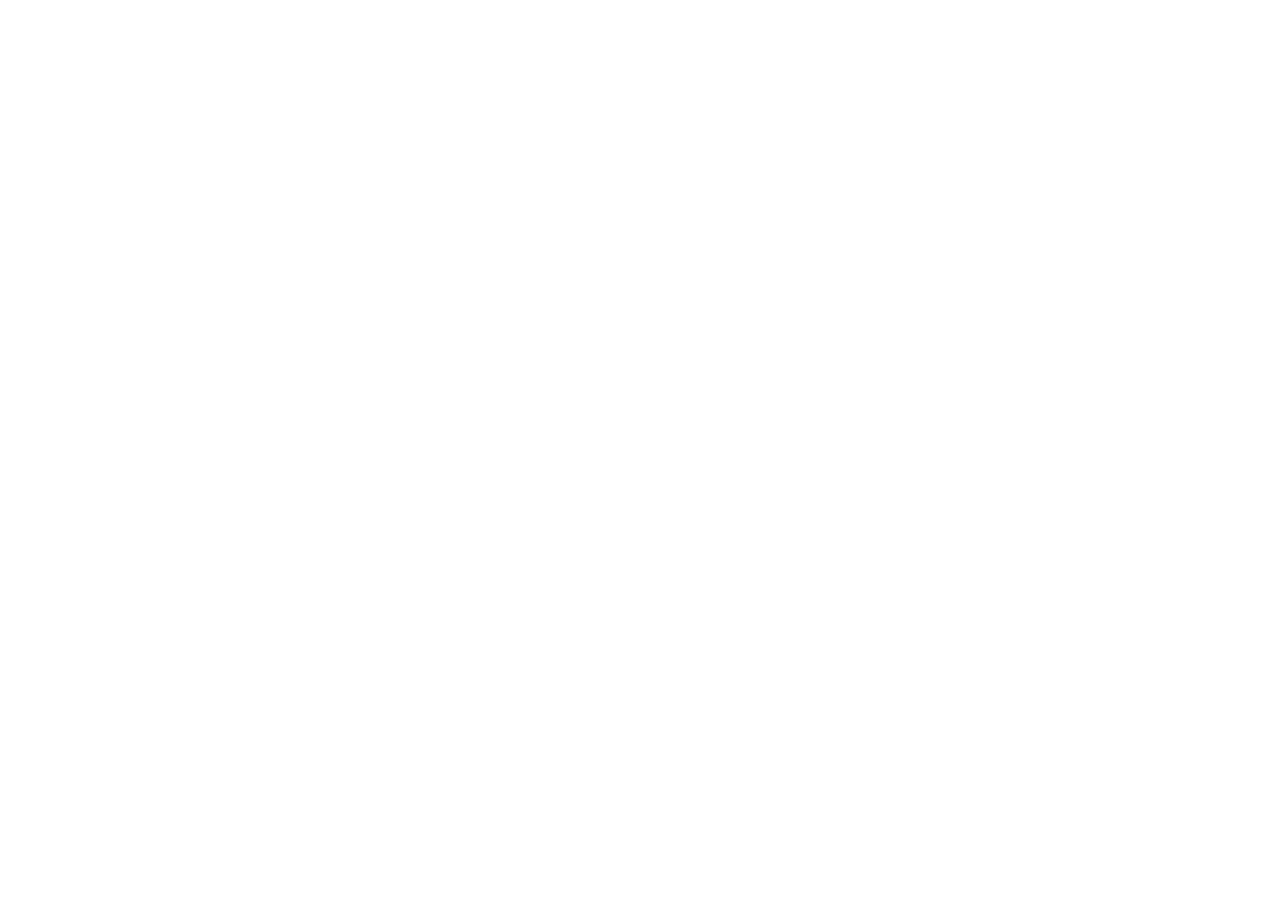
==== login.html @ d5440b03 "project" ====
<!DOCTYPE html>
<html lang="en">
<head>
    <meta charset="UTF-8">
    <meta name="viewport" content="width=device-width, initial-scale=1.0">
    <title>Document</title>
</head>
<body>
    
</body>
</html>
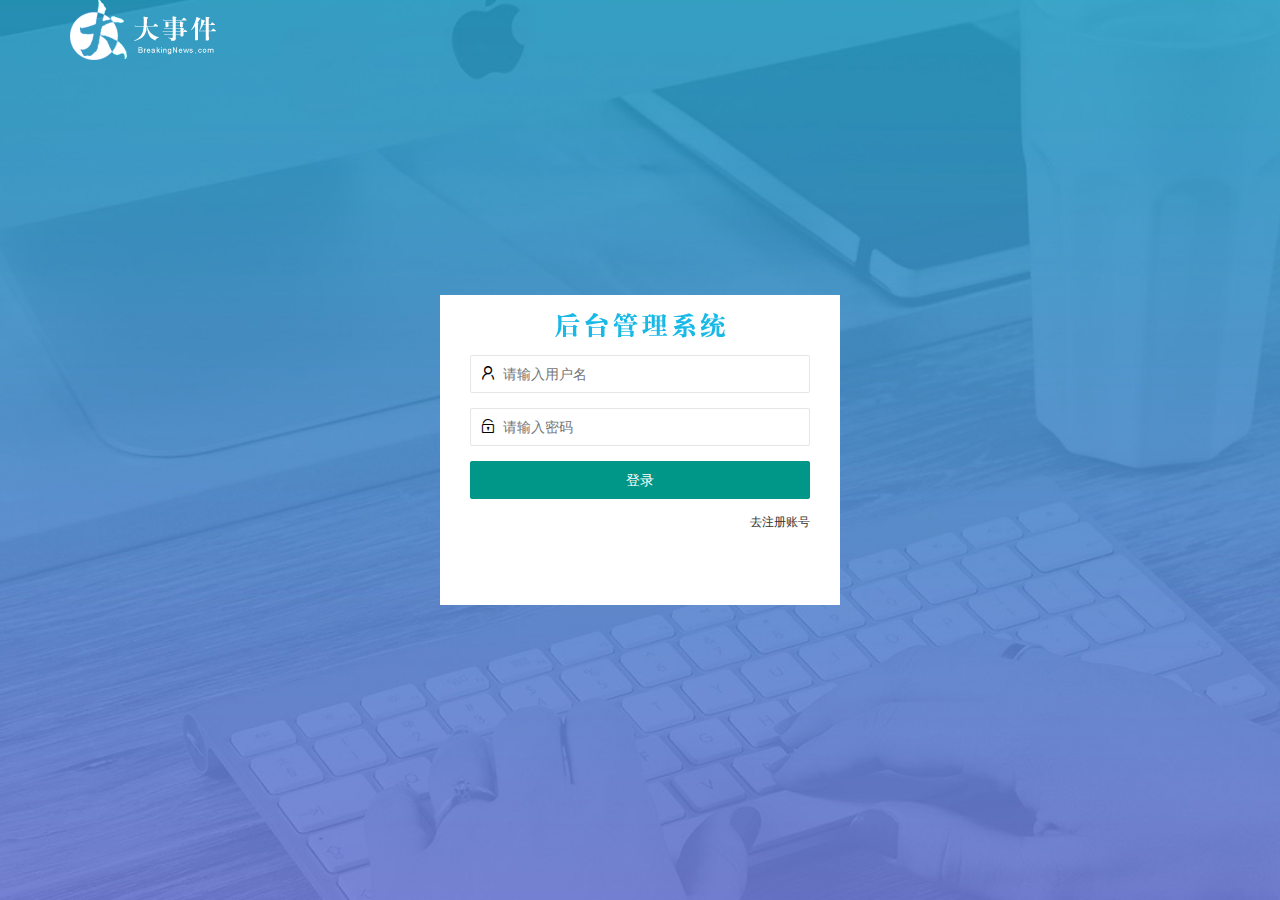
==== commit b01267aa: "完成登录和注册功能的开发" ====
--- a/login.html
+++ b/login.html
@@ -3,9 +3,83 @@
 <head>
     <meta charset="UTF-8">
     <meta name="viewport" content="width=device-width, initial-scale=1.0">
-    <title>Document</title>
+    <title>大事件-登录/注册</title>
+    <!-- 导入layui的样式 -->
+    <link rel="stylesheet" href="/assets/lib/layui/css/layui.css">
+      <!-- 导入自己的样式 -->
+    <link rel="stylesheet" href="/assets/css/login.css">
+  
 </head>
 <body>
-    
+    <div class="layui-main">
+        <img src="/assets/images/logo.png" alt="/">
+    </div>
+    <div class="loginAndRegBox">
+        <div class="title-box"></div>
+        <div class="login_box">
+            <form class="layui-form" id="form_login">
+                <!-- 用户名 -->
+                <div class="layui-form-item">
+                    <i class="layui-icon layui-icon-username"></i>
+                    <input type="text" name="username" required  lay-verify="required|username" 
+                    placeholder="请输入用户名" autocomplete="off" class="layui-input">
+                </div>
+                <!-- 密码 -->
+                <div class="layui-form-item">
+                    <i class="layui-icon layui-icon-password"></i>
+                    <input type="text" name="password" required  lay-verify="required|pwd" 
+                    placeholder="请输入密码" autocomplete="off" class="layui-input">
+                </div>
+                <!-- 按钮 -->
+                <div class="layui-form-item">
+                    <button class="layui-btn layui-btn-fluid" lay-submit lay-filter="formDemo">登录</button>
+                </div>
+                <!-- 登录div -->
+                <div class="layui-form-item links">
+                    <a href="javascript:;" id="link_reg">去注册账号</a><!-- 防止跳转 -->
+                </div>
+            </form>
+        </div>
+        <!-- 注册div -->
+        <div class="reg_box layui-form-item">
+            <form class="layui-form" id="form_reg">
+                <!-- 用户名 -->
+                <div class="layui-form-item">
+                    <i class="layui-icon layui-icon-username"></i>
+                    <input type="text" name="username" required  lay-verify="required|username" 
+                    placeholder="请输入用户名" autocomplete="off" class="layui-input">
+                </div>
+                <!-- 密码 -->
+                <div class="layui-form-item">
+                    <i class="layui-icon layui-icon-password"></i>
+                    <input type="text" name="password" required  lay-verify="required|pwd" 
+                    placeholder="请输入密码" autocomplete="off" class="layui-input">
+                </div>
+                 <!-- 确认密码 -->
+                 <div class="layui-form-item">
+                    <i class="layui-icon layui-icon-password"></i>
+                    <input type="text" name="repassword" required  lay-verify="required|pwd|repwd" 
+                    placeholder="再次确认密码" autocomplete="off" class="layui-input">
+                </div>
+                <!-- 注册按钮 -->
+                <div class="layui-form-item">
+                    <button class="layui-btn layui-btn-fluid" lay-submit lay-filter="formDemo">注册</button>
+                </div>
+                <!-- 登录div -->
+                <div class="layui-form-item links">
+                    <a href="javascript:;" id="link_login">去登录</a><!-- 防止跳转 -->
+                </div>
+            </form>
+            
+        </div>
+    </div>
+    <!-- 导入jquery -->
+    <script src="/assets/lib/jquery.js"></script>
+    <!-- 导入自己的封装的baseAPI.js -->
+    <script src="/assets/js/baseAPI.js"></script>
+    <!-- 导入layui的javascript -->
+    <script src="/assets/lib/layui/layui.all.js"></script>
+    <!-- 导入自己的javascript -->
+    <script src="/assets/js/login.js"></script>
 </body>
 </html>--- a/assets/lib/layui/css/layui.css
+++ b/assets/lib/layui/css/layui.css
@@ -0,0 +1,2 @@
+/** layui-v2.5.5 MIT License By https://www.layui.com */
+ .layui-inline,img{display:inline-block;vertical-align:middle}h1,h2,h3,h4,h5,h6{font-weight:400}.layui-edge,.layui-header,.layui-inline,.layui-main{position:relative}.layui-body,.layui-edge,.layui-elip{overflow:hidden}.layui-btn,.layui-edge,.layui-inline,img{vertical-align:middle}.layui-btn,.layui-disabled,.layui-icon,.layui-unselect{-moz-user-select:none;-webkit-user-select:none;-ms-user-select:none}.layui-elip,.layui-form-checkbox span,.layui-form-pane .layui-form-label{text-overflow:ellipsis;white-space:nowrap}.layui-breadcrumb,.layui-tree-btnGroup{visibility:hidden}blockquote,body,button,dd,div,dl,dt,form,h1,h2,h3,h4,h5,h6,input,li,ol,p,pre,td,textarea,th,ul{margin:0;padding:0;-webkit-tap-highlight-color:rgba(0,0,0,0)}a:active,a:hover{outline:0}img{border:none}li{list-style:none}table{border-collapse:collapse;border-spacing:0}h4,h5,h6{font-size:100%}button,input,optgroup,option,select,textarea{font-family:inherit;font-size:inherit;font-style:inherit;font-weight:inherit;outline:0}pre{white-space:pre-wrap;white-space:-moz-pre-wrap;white-space:-pre-wrap;white-space:-o-pre-wrap;word-wrap:break-word}body{line-height:24px;font:14px Helvetica Neue,Helvetica,PingFang SC,Tahoma,Arial,sans-serif}hr{height:1px;margin:10px 0;border:0;clear:both}a{color:#333;text-decoration:none}a:hover{color:#777}a cite{font-style:normal;*cursor:pointer}.layui-border-box,.layui-border-box *{box-sizing:border-box}.layui-box,.layui-box *{box-sizing:content-box}.layui-clear{clear:both;*zoom:1}.layui-clear:after{content:'\20';clear:both;*zoom:1;display:block;height:0}.layui-inline{*display:inline;*zoom:1}.layui-edge{display:inline-block;width:0;height:0;border-width:6px;border-style:dashed;border-color:transparent}.layui-edge-top{top:-4px;border-bottom-color:#999;border-bottom-style:solid}.layui-edge-right{border-left-color:#999;border-left-style:solid}.layui-edge-bottom{top:2px;border-top-color:#999;border-top-style:solid}.layui-edge-left{border-right-color:#999;border-right-style:solid}.layui-disabled,.layui-disabled:hover{color:#d2d2d2!important;cursor:not-allowed!important}.layui-circle{border-radius:100%}.layui-show{display:block!important}.layui-hide{display:none!important}@font-face{font-family:layui-icon;src:url(../font/iconfont.eot?v=250);src:url(../font/iconfont.eot?v=250#iefix) format('embedded-opentype'),url(../font/iconfont.woff2?v=250) format('woff2'),url(../font/iconfont.woff?v=250) format('woff'),url(../font/iconfont.ttf?v=250) format('truetype'),url(../font/iconfont.svg?v=250#layui-icon) format('svg')}.layui-icon{font-family:layui-icon!important;font-size:16px;font-style:normal;-webkit-font-smoothing:antialiased;-moz-osx-font-smoothing:grayscale}.layui-icon-reply-fill:before{content:"\e611"}.layui-icon-set-fill:before{content:"\e614"}.layui-icon-menu-fill:before{content:"\e60f"}.layui-icon-search:before{content:"\e615"}.layui-icon-share:before{content:"\e641"}.layui-icon-set-sm:before{content:"\e620"}.layui-icon-engine:before{content:"\e628"}.layui-icon-close:before{content:"\1006"}.layui-icon-close-fill:before{content:"\1007"}.layui-icon-chart-screen:before{content:"\e629"}.layui-icon-star:before{content:"\e600"}.layui-icon-circle-dot:before{content:"\e617"}.layui-icon-chat:before{content:"\e606"}.layui-icon-release:before{content:"\e609"}.layui-icon-list:before{content:"\e60a"}.layui-icon-chart:before{content:"\e62c"}.layui-icon-ok-circle:before{content:"\1005"}.layui-icon-layim-theme:before{content:"\e61b"}.layui-icon-table:before{content:"\e62d"}.layui-icon-right:before{content:"\e602"}.layui-icon-left:before{content:"\e603"}.layui-icon-cart-simple:before{content:"\e698"}.layui-icon-face-cry:before{content:"\e69c"}.layui-icon-face-smile:before{content:"\e6af"}.layui-icon-survey:before{content:"\e6b2"}.layui-icon-tree:before{content:"\e62e"}.layui-icon-upload-circle:before{content:"\e62f"}.layui-icon-add-circle:before{content:"\e61f"}.layui-icon-download-circle:before{content:"\e601"}.layui-icon-templeate-1:before{content:"\e630"}.layui-icon-util:before{content:"\e631"}.layui-icon-face-surprised:before{content:"\e664"}.layui-icon-edit:before{content:"\e642"}.layui-icon-speaker:before{content:"\e645"}.layui-icon-down:before{content:"\e61a"}.layui-icon-file:before{content:"\e621"}.layui-icon-layouts:before{content:"\e632"}.layui-icon-rate-half:before{content:"\e6c9"}.layui-icon-add-circle-fine:before{content:"\e608"}.layui-icon-prev-circle:before{content:"\e633"}.layui-icon-read:before{content:"\e705"}.layui-icon-404:before{content:"\e61c"}.layui-icon-carousel:before{content:"\e634"}.layui-icon-help:before{content:"\e607"}.layui-icon-code-circle:before{content:"\e635"}.layui-icon-water:before{content:"\e636"}.layui-icon-username:before{content:"\e66f"}.layui-icon-find-fill:before{content:"\e670"}.layui-icon-about:before{content:"\e60b"}.layui-icon-location:before{content:"\e715"}.layui-icon-up:before{content:"\e619"}.layui-icon-pause:before{content:"\e651"}.layui-icon-date:before{content:"\e637"}.layui-icon-layim-uploadfile:before{content:"\e61d"}.layui-icon-delete:before{content:"\e640"}.layui-icon-play:before{content:"\e652"}.layui-icon-top:before{content:"\e604"}.layui-icon-friends:before{content:"\e612"}.layui-icon-refresh-3:before{content:"\e9aa"}.layui-icon-ok:before{content:"\e605"}.layui-icon-layer:before{content:"\e638"}.layui-icon-face-smile-fine:before{content:"\e60c"}.layui-icon-dollar:before{content:"\e659"}.layui-icon-group:before{content:"\e613"}.layui-icon-layim-download:before{content:"\e61e"}.layui-icon-picture-fine:before{content:"\e60d"}.layui-icon-link:before{content:"\e64c"}.layui-icon-diamond:before{content:"\e735"}.layui-icon-log:before{content:"\e60e"}.layui-icon-rate-solid:before{content:"\e67a"}.layui-icon-fonts-del:before{content:"\e64f"}.layui-icon-unlink:before{content:"\e64d"}.layui-icon-fonts-clear:before{content:"\e639"}.layui-icon-triangle-r:before{content:"\e623"}.layui-icon-circle:before{content:"\e63f"}.layui-icon-radio:before{content:"\e643"}.layui-icon-align-center:before{content:"\e647"}.layui-icon-align-right:before{content:"\e648"}.layui-icon-align-left:before{content:"\e649"}.layui-icon-loading-1:before{content:"\e63e"}.layui-icon-return:before{content:"\e65c"}.layui-icon-fonts-strong:before{content:"\e62b"}.layui-icon-upload:before{content:"\e67c"}.layui-icon-dialogue:before{content:"\e63a"}.layui-icon-video:before{content:"\e6ed"}.layui-icon-headset:before{content:"\e6fc"}.layui-icon-cellphone-fine:before{content:"\e63b"}.layui-icon-add-1:before{content:"\e654"}.layui-icon-face-smile-b:before{content:"\e650"}.layui-icon-fonts-html:before{content:"\e64b"}.layui-icon-form:before{content:"\e63c"}.layui-icon-cart:before{content:"\e657"}.layui-icon-camera-fill:before{content:"\e65d"}.layui-icon-tabs:before{content:"\e62a"}.layui-icon-fonts-code:before{content:"\e64e"}.layui-icon-fire:before{content:"\e756"}.layui-icon-set:before{content:"\e716"}.layui-icon-fonts-u:before{content:"\e646"}.layui-icon-triangle-d:before{content:"\e625"}.layui-icon-tips:before{content:"\e702"}.layui-icon-picture:before{content:"\e64a"}.layui-icon-more-vertical:before{content:"\e671"}.layui-icon-flag:before{content:"\e66c"}.layui-icon-loading:before{content:"\e63d"}.layui-icon-fonts-i:before{content:"\e644"}.layui-icon-refresh-1:before{content:"\e666"}.layui-icon-rmb:before{content:"\e65e"}.layui-icon-home:before{content:"\e68e"}.layui-icon-user:before{content:"\e770"}.layui-icon-notice:before{content:"\e667"}.layui-icon-login-weibo:before{content:"\e675"}.layui-icon-voice:before{content:"\e688"}.layui-icon-upload-drag:before{content:"\e681"}.layui-icon-login-qq:before{content:"\e676"}.layui-icon-snowflake:before{content:"\e6b1"}.layui-icon-file-b:before{content:"\e655"}.layui-icon-template:before{content:"\e663"}.layui-icon-auz:before{content:"\e672"}.layui-icon-console:before{content:"\e665"}.layui-icon-app:before{content:"\e653"}.layui-icon-prev:before{content:"\e65a"}.layui-icon-website:before{content:"\e7ae"}.layui-icon-next:before{content:"\e65b"}.layui-icon-component:before{content:"\e857"}.layui-icon-more:before{content:"\e65f"}.layui-icon-login-wechat:before{content:"\e677"}.layui-icon-shrink-right:before{content:"\e668"}.layui-icon-spread-left:before{content:"\e66b"}.layui-icon-camera:before{content:"\e660"}.layui-icon-note:before{content:"\e66e"}.layui-icon-refresh:before{content:"\e669"}.layui-icon-female:before{content:"\e661"}.layui-icon-male:before{content:"\e662"}.layui-icon-password:before{content:"\e673"}.layui-icon-senior:before{content:"\e674"}.layui-icon-theme:before{content:"\e66a"}.layui-icon-tread:before{content:"\e6c5"}.layui-icon-praise:before{content:"\e6c6"}.layui-icon-star-fill:before{content:"\e658"}.layui-icon-rate:before{content:"\e67b"}.layui-icon-template-1:before{content:"\e656"}.layui-icon-vercode:before{content:"\e679"}.layui-icon-cellphone:before{content:"\e678"}.layui-icon-screen-full:before{content:"\e622"}.layui-icon-screen-restore:before{content:"\e758"}.layui-icon-cols:before{content:"\e610"}.layui-icon-export:before{content:"\e67d"}.layui-icon-print:before{content:"\e66d"}.layui-icon-slider:before{content:"\e714"}.layui-icon-addition:before{content:"\e624"}.layui-icon-subtraction:before{content:"\e67e"}.layui-icon-service:before{content:"\e626"}.layui-icon-transfer:before{content:"\e691"}.layui-main{width:1140px;margin:0 auto}.layui-header{z-index:1000;height:60px}.layui-header a:hover{transition:all .5s;-webkit-transition:all .5s}.layui-side{position:fixed;left:0;top:0;bottom:0;z-index:999;width:200px;overflow-x:hidden}.layui-side-scroll{position:relative;width:220px;height:100%;overflow-x:hidden}.layui-body{position:absolute;left:200px;right:0;top:0;bottom:0;z-index:998;width:auto;overflow-y:auto;box-sizing:border-box}.layui-layout-body{overflow:hidden}.layui-layout-admin .layui-header{background-color:#23262E}.layui-layout-admin .layui-side{top:60px;width:200px;overflow-x:hidden}.layui-layout-admin .layui-body{position:fixed;top:60px;bottom:44px}.layui-layout-admin .layui-main{width:auto;margin:0 15px}.layui-layout-admin .layui-footer{position:fixed;left:200px;right:0;bottom:0;height:44px;line-height:44px;padding:0 15px;background-color:#eee}.layui-layout-admin .layui-logo{position:absolute;left:0;top:0;width:200px;height:100%;line-height:60px;text-align:center;color:#009688;font-size:16px}.layui-layout-admin .layui-header .layui-nav{background:0 0}.layui-layout-left{position:absolute!important;left:200px;top:0}.layui-layout-right{position:absolute!important;right:0;top:0}.layui-container{position:relative;margin:0 auto;padding:0 15px;box-sizing:border-box}.layui-fluid{position:relative;margin:0 auto;padding:0 15px}.layui-row:after,.layui-row:before{content:'';display:block;clear:both}.layui-col-lg1,.layui-col-lg10,.layui-col-lg11,.layui-col-lg12,.layui-col-lg2,.layui-col-lg3,.layui-col-lg4,.layui-col-lg5,.layui-col-lg6,.layui-col-lg7,.layui-col-lg8,.layui-col-lg9,.layui-col-md1,.layui-col-md10,.layui-col-md11,.layui-col-md12,.layui-col-md2,.layui-col-md3,.layui-col-md4,.layui-col-md5,.layui-col-md6,.layui-col-md7,.layui-col-md8,.layui-col-md9,.layui-col-sm1,.layui-col-sm10,.layui-col-sm11,.layui-col-sm12,.layui-col-sm2,.layui-col-sm3,.layui-col-sm4,.layui-col-sm5,.layui-col-sm6,.layui-col-sm7,.layui-col-sm8,.layui-col-sm9,.layui-col-xs1,.layui-col-xs10,.layui-col-xs11,.layui-col-xs12,.layui-col-xs2,.layui-col-xs3,.layui-col-xs4,.layui-col-xs5,.layui-col-xs6,.layui-col-xs7,.layui-col-xs8,.layui-col-xs9{position:relative;display:block;box-sizing:border-box}.layui-col-xs1,.layui-col-xs10,.layui-col-xs11,.layui-col-xs12,.layui-col-xs2,.layui-col-xs3,.layui-col-xs4,.layui-col-xs5,.layui-col-xs6,.layui-col-xs7,.layui-col-xs8,.layui-col-xs9{float:left}.layui-col-xs1{width:8.33333333%}.layui-col-xs2{width:16.66666667%}.layui-col-xs3{width:25%}.layui-col-xs4{width:33.33333333%}.layui-col-xs5{width:41.66666667%}.layui-col-xs6{width:50%}.layui-col-xs7{width:58.33333333%}.layui-col-xs8{width:66.66666667%}.layui-col-xs9{width:75%}.layui-col-xs10{width:83.33333333%}.layui-col-xs11{width:91.66666667%}.layui-col-xs12{width:100%}.layui-col-xs-offset1{margin-left:8.33333333%}.layui-col-xs-offset2{margin-left:16.66666667%}.layui-col-xs-offset3{margin-left:25%}.layui-col-xs-offset4{margin-left:33.33333333%}.layui-col-xs-offset5{margin-left:41.66666667%}.layui-col-xs-offset6{margin-left:50%}.layui-col-xs-offset7{margin-left:58.33333333%}.layui-col-xs-offset8{margin-left:66.66666667%}.layui-col-xs-offset9{margin-left:75%}.layui-col-xs-offset10{margin-left:83.33333333%}.layui-col-xs-offset11{margin-left:91.66666667%}.layui-col-xs-offset12{margin-left:100%}@media screen and (max-width:768px){.layui-hide-xs{display:none!important}.layui-show-xs-block{display:block!important}.layui-show-xs-inline{display:inline!important}.layui-show-xs-inline-block{display:inline-block!important}}@media screen and (min-width:768px){.layui-container{width:750px}.layui-hide-sm{display:none!important}.layui-show-sm-block{display:block!important}.layui-show-sm-inline{display:inline!important}.layui-show-sm-inline-block{display:inline-block!important}.layui-col-sm1,.layui-col-sm10,.layui-col-sm11,.layui-col-sm12,.layui-col-sm2,.layui-col-sm3,.layui-col-sm4,.layui-col-sm5,.layui-col-sm6,.layui-col-sm7,.layui-col-sm8,.layui-col-sm9{float:left}.layui-col-sm1{width:8.33333333%}.layui-col-sm2{width:16.66666667%}.layui-col-sm3{width:25%}.layui-col-sm4{width:33.33333333%}.layui-col-sm5{width:41.66666667%}.layui-col-sm6{width:50%}.layui-col-sm7{width:58.33333333%}.layui-col-sm8{width:66.66666667%}.layui-col-sm9{width:75%}.layui-col-sm10{width:83.33333333%}.layui-col-sm11{width:91.66666667%}.layui-col-sm12{width:100%}.layui-col-sm-offset1{margin-left:8.33333333%}.layui-col-sm-offset2{margin-left:16.66666667%}.layui-col-sm-offset3{margin-left:25%}.layui-col-sm-offset4{margin-left:33.33333333%}.layui-col-sm-offset5{margin-left:41.66666667%}.layui-col-sm-offset6{margin-left:50%}.layui-col-sm-offset7{margin-left:58.33333333%}.layui-col-sm-offset8{margin-left:66.66666667%}.layui-col-sm-offset9{margin-left:75%}.layui-col-sm-offset10{margin-left:83.33333333%}.layui-col-sm-offset11{margin-left:91.66666667%}.layui-col-sm-offset12{margin-left:100%}}@media screen and (min-width:992px){.layui-container{width:970px}.layui-hide-md{display:none!important}.layui-show-md-block{display:block!important}.layui-show-md-inline{display:inline!important}.layui-show-md-inline-block{display:inline-block!important}.layui-col-md1,.layui-col-md10,.layui-col-md11,.layui-col-md12,.layui-col-md2,.layui-col-md3,.layui-col-md4,.layui-col-md5,.layui-col-md6,.layui-col-md7,.layui-col-md8,.layui-col-md9{float:left}.layui-col-md1{width:8.33333333%}.layui-col-md2{width:16.66666667%}.layui-col-md3{width:25%}.layui-col-md4{width:33.33333333%}.layui-col-md5{width:41.66666667%}.layui-col-md6{width:50%}.layui-col-md7{width:58.33333333%}.layui-col-md8{width:66.66666667%}.layui-col-md9{width:75%}.layui-col-md10{width:83.33333333%}.layui-col-md11{width:91.66666667%}.layui-col-md12{width:100%}.layui-col-md-offset1{margin-left:8.33333333%}.layui-col-md-offset2{margin-left:16.66666667%}.layui-col-md-offset3{margin-left:25%}.layui-col-md-offset4{margin-left:33.33333333%}.layui-col-md-offset5{margin-left:41.66666667%}.layui-col-md-offset6{margin-left:50%}.layui-col-md-offset7{margin-left:58.33333333%}.layui-col-md-offset8{margin-left:66.66666667%}.layui-col-md-offset9{margin-left:75%}.layui-col-md-offset10{margin-left:83.33333333%}.layui-col-md-offset11{margin-left:91.66666667%}.layui-col-md-offset12{margin-left:100%}}@media screen and (min-width:1200px){.layui-container{width:1170px}.layui-hide-lg{display:none!important}.layui-show-lg-block{display:block!important}.layui-show-lg-inline{display:inline!important}.layui-show-lg-inline-block{display:inline-block!important}.layui-col-lg1,.layui-col-lg10,.layui-col-lg11,.layui-col-lg12,.layui-col-lg2,.layui-col-lg3,.layui-col-lg4,.layui-col-lg5,.layui-col-lg6,.layui-col-lg7,.layui-col-lg8,.layui-col-lg9{float:left}.layui-col-lg1{width:8.33333333%}.layui-col-lg2{width:16.66666667%}.layui-col-lg3{width:25%}.layui-col-lg4{width:33.33333333%}.layui-col-lg5{width:41.66666667%}.layui-col-lg6{width:50%}.layui-col-lg7{width:58.33333333%}.layui-col-lg8{width:66.66666667%}.layui-col-lg9{width:75%}.layui-col-lg10{width:83.33333333%}.layui-col-lg11{width:91.66666667%}.layui-col-lg12{width:100%}.layui-col-lg-offset1{margin-left:8.33333333%}.layui-col-lg-offset2{margin-left:16.66666667%}.layui-col-lg-offset3{margin-left:25%}.layui-col-lg-offset4{margin-left:33.33333333%}.layui-col-lg-offset5{margin-left:41.66666667%}.layui-col-lg-offset6{margin-left:50%}.layui-col-lg-offset7{margin-left:58.33333333%}.layui-col-lg-offset8{margin-left:66.66666667%}.layui-col-lg-offset9{margin-left:75%}.layui-col-lg-offset10{margin-left:83.33333333%}.layui-col-lg-offset11{margin-left:91.66666667%}.layui-col-lg-offset12{margin-left:100%}}.layui-col-space1{margin:-.5px}.layui-col-space1>*{padding:.5px}.layui-col-space3{margin:-1.5px}.layui-col-space3>*{padding:1.5px}.layui-col-space5{margin:-2.5px}.layui-col-space5>*{padding:2.5px}.layui-col-space8{margin:-3.5px}.layui-col-space8>*{padding:3.5px}.layui-col-space10{margin:-5px}.layui-col-space10>*{padding:5px}.layui-col-space12{margin:-6px}.layui-col-space12>*{padding:6px}.layui-col-space15{margin:-7.5px}.layui-col-space15>*{padding:7.5px}.layui-col-space18{margin:-9px}.layui-col-space18>*{padding:9px}.layui-col-space20{margin:-10px}.layui-col-space20>*{padding:10px}.layui-col-space22{margin:-11px}.layui-col-space22>*{padding:11px}.layui-col-space25{margin:-12.5px}.layui-col-space25>*{padding:12.5px}.layui-col-space30{margin:-15px}.layui-col-space30>*{padding:15px}.layui-btn,.layui-input,.layui-select,.layui-textarea,.layui-upload-button{outline:0;-webkit-appearance:none;transition:all .3s;-webkit-transition:all .3s;box-sizing:border-box}.layui-elem-quote{margin-bottom:10px;padding:15px;line-height:22px;border-left:5px solid #009688;border-radius:0 2px 2px 0;background-color:#f2f2f2}.layui-quote-nm{border-style:solid;border-width:1px 1px 1px 5px;background:0 0}.layui-elem-field{margin-bottom:10px;padding:0;border-width:1px;border-style:solid}.layui-elem-field legend{margin-left:20px;padding:0 10px;font-size:20px;font-weight:300}.layui-field-title{margin:10px 0 20px;border-width:1px 0 0}.layui-field-box{padding:10px 15px}.layui-field-title .layui-field-box{padding:10px 0}.layui-progress{position:relative;height:6px;border-radius:20px;background-color:#e2e2e2}.layui-progress-bar{position:absolute;left:0;top:0;width:0;max-width:100%;height:6px;border-radius:20px;text-align:right;background-color:#5FB878;transition:all .3s;-webkit-transition:all .3s}.layui-progress-big,.layui-progress-big .layui-progress-bar{height:18px;line-height:18px}.layui-progress-text{position:relative;top:-20px;line-height:18px;font-size:12px;color:#666}.layui-progress-big .layui-progress-text{position:static;padding:0 10px;color:#fff}.layui-collapse{border-width:1px;border-style:solid;border-radius:2px}.layui-colla-content,.layui-colla-item{border-top-width:1px;border-top-style:solid}.layui-colla-item:first-child{border-top:none}.layui-colla-title{position:relative;height:42px;line-height:42px;padding:0 15px 0 35px;color:#333;background-color:#f2f2f2;cursor:pointer;font-size:14px;overflow:hidden}.layui-colla-content{display:none;padding:10px 15px;line-height:22px;color:#666}.layui-colla-icon{position:absolute;left:15px;top:0;font-size:14px}.layui-card{margin-bottom:15px;border-radius:2px;background-color:#fff;box-shadow:0 1px 2px 0 rgba(0,0,0,.05)}.layui-card:last-child{margin-bottom:0}.layui-card-header{position:relative;height:42px;line-height:42px;padding:0 15px;border-bottom:1px solid #f6f6f6;color:#333;border-radius:2px 2px 0 0;font-size:14px}.layui-bg-black,.layui-bg-blue,.layui-bg-cyan,.layui-bg-green,.layui-bg-orange,.layui-bg-red{color:#fff!important}.layui-card-body{position:relative;padding:10px 15px;line-height:24px}.layui-card-body[pad15]{padding:15px}.layui-card-body[pad20]{padding:20px}.layui-card-body .layui-table{margin:5px 0}.layui-card .layui-tab{margin:0}.layui-panel-window{position:relative;padding:15px;border-radius:0;border-top:5px solid #E6E6E6;background-color:#fff}.layui-auxiliar-moving{position:fixed;left:0;right:0;top:0;bottom:0;width:100%;height:100%;background:0 0;z-index:9999999999}.layui-form-label,.layui-form-mid,.layui-form-select,.layui-input-block,.layui-input-inline,.layui-textarea{position:relative}.layui-bg-red{background-color:#FF5722!important}.layui-bg-orange{background-color:#FFB800!important}.layui-bg-green{background-color:#009688!important}.layui-bg-cyan{background-color:#2F4056!important}.layui-bg-blue{background-color:#1E9FFF!important}.layui-bg-black{background-color:#393D49!important}.layui-bg-gray{background-color:#eee!important;color:#666!important}.layui-badge-rim,.layui-colla-content,.layui-colla-item,.layui-collapse,.layui-elem-field,.layui-form-pane .layui-form-item[pane],.layui-form-pane .layui-form-label,.layui-input,.layui-layedit,.layui-layedit-tool,.layui-quote-nm,.layui-select,.layui-tab-bar,.layui-tab-card,.layui-tab-title,.layui-tab-title .layui-this:after,.layui-textarea{border-color:#e6e6e6}.layui-timeline-item:before,hr{background-color:#e6e6e6}.layui-text{line-height:22px;font-size:14px;color:#666}.layui-text h1,.layui-text h2,.layui-text h3{font-weight:500;color:#333}.layui-text h1{font-size:30px}.layui-text h2{font-size:24px}.layui-text h3{font-size:18px}.layui-text a:not(.layui-btn){color:#01AAED}.layui-text a:not(.layui-btn):hover{text-decoration:underline}.layui-text ul{padding:5px 0 5px 15px}.layui-text ul li{margin-top:5px;list-style-type:disc}.layui-text em,.layui-word-aux{color:#999!important;padding:0 5px!important}.layui-btn{display:inline-block;height:38px;line-height:38px;padding:0 18px;background-color:#009688;color:#fff;white-space:nowrap;text-align:center;font-size:14px;border:none;border-radius:2px;cursor:pointer}.layui-btn:hover{opacity:.8;filter:alpha(opacity=80);color:#fff}.layui-btn:active{opacity:1;filter:alpha(opacity=100)}.layui-btn+.layui-btn{margin-left:10px}.layui-btn-container{font-size:0}.layui-btn-container .layui-btn{margin-right:10px;margin-bottom:10px}.layui-btn-container .layui-btn+.layui-btn{margin-left:0}.layui-table .layui-btn-container .layui-btn{margin-bottom:9px}.layui-btn-radius{border-radius:100px}.layui-btn .layui-icon{margin-right:3px;font-size:18px;vertical-align:bottom;vertical-align:middle\9}.layui-btn-primary{border:1px solid #C9C9C9;background-color:#fff;color:#555}.layui-btn-primary:hover{border-color:#009688;color:#333}.layui-btn-normal{background-color:#1E9FFF}.layui-btn-warm{background-color:#FFB800}.layui-btn-danger{background-color:#FF5722}.layui-btn-checked{background-color:#5FB878}.layui-btn-disabled,.layui-btn-disabled:active,.layui-btn-disabled:hover{border:1px solid #e6e6e6;background-color:#FBFBFB;color:#C9C9C9;cursor:not-allowed;opacity:1}.layui-btn-lg{height:44px;line-height:44px;padding:0 25px;font-size:16px}.layui-btn-sm{height:30px;line-height:30px;padding:0 10px;font-size:12px}.layui-btn-sm i{font-size:16px!important}.layui-btn-xs{height:22px;line-height:22px;padding:0 5px;font-size:12px}.layui-btn-xs i{font-size:14px!important}.layui-btn-group{display:inline-block;vertical-align:middle;font-size:0}.layui-btn-group .layui-btn{margin-left:0!important;margin-right:0!important;border-left:1px solid rgba(255,255,255,.5);border-radius:0}.layui-btn-group .layui-btn-primary{border-left:none}.layui-btn-group .layui-btn-primary:hover{border-color:#C9C9C9;color:#009688}.layui-btn-group .layui-btn:first-child{border-left:none;border-radius:2px 0 0 2px}.layui-btn-group .layui-btn-primary:first-child{border-left:1px solid #c9c9c9}.layui-btn-group .layui-btn:last-child{border-radius:0 2px 2px 0}.layui-btn-group .layui-btn+.layui-btn{margin-left:0}.layui-btn-group+.layui-btn-group{margin-left:10px}.layui-btn-fluid{width:100%}.layui-input,.layui-select,.layui-textarea{height:38px;line-height:1.3;line-height:38px\9;border-width:1px;border-style:solid;background-color:#fff;border-radius:2px}.layui-input::-webkit-input-placeholder,.layui-select::-webkit-input-placeholder,.layui-textarea::-webkit-input-placeholder{line-height:1.3}.layui-input,.layui-textarea{display:block;width:100%;padding-left:10px}.layui-input:hover,.layui-textarea:hover{border-color:#D2D2D2!important}.layui-input:focus,.layui-textarea:focus{border-color:#C9C9C9!important}.layui-textarea{min-height:100px;height:auto;line-height:20px;padding:6px 10px;resize:vertical}.layui-select{padding:0 10px}.layui-form input[type=checkbox],.layui-form input[type=radio],.layui-form select{display:none}.layui-form [lay-ignore]{display:initial}.layui-form-item{margin-bottom:15px;clear:both;*zoom:1}.layui-form-item:after{content:'\20';clear:both;*zoom:1;display:block;height:0}.layui-form-label{float:left;display:block;padding:9px 15px;width:80px;font-weight:400;line-height:20px;text-align:right}.layui-form-label-col{display:block;float:none;padding:9px 0;line-height:20px;text-align:left}.layui-form-item .layui-inline{margin-bottom:5px;margin-right:10px}.layui-input-block{margin-left:110px;min-height:36px}.layui-input-inline{display:inline-block;vertical-align:middle}.layui-form-item .layui-input-inline{float:left;width:190px;margin-right:10px}.layui-form-text .layui-input-inline{width:auto}.layui-form-mid{float:left;display:block;padding:9px 0!important;line-height:20px;margin-right:10px}.layui-form-danger+.layui-form-select .layui-input,.layui-form-danger:focus{border-color:#FF5722!important}.layui-form-select .layui-input{padding-right:30px;cursor:pointer}.layui-form-select .layui-edge{position:absolute;right:10px;top:50%;margin-top:-3px;cursor:pointer;border-width:6px;border-top-color:#c2c2c2;border-top-style:solid;transition:all .3s;-webkit-transition:all .3s}.layui-form-select dl{display:none;position:absolute;left:0;top:42px;padding:5px 0;z-index:899;min-width:100%;border:1px solid #d2d2d2;max-height:300px;overflow-y:auto;background-color:#fff;border-radius:2px;box-shadow:0 2px 4px rgba(0,0,0,.12);box-sizing:border-box}.layui-form-select dl dd,.layui-form-select dl dt{padding:0 10px;line-height:36px;white-space:nowrap;overflow:hidden;text-overflow:ellipsis}.layui-form-select dl dt{font-size:12px;color:#999}.layui-form-select dl dd{cursor:pointer}.layui-form-select dl dd:hover{background-color:#f2f2f2;-webkit-transition:.5s all;transition:.5s all}.layui-form-select .layui-select-group dd{padding-left:20px}.layui-form-select dl dd.layui-select-tips{padding-left:10px!important;color:#999}.layui-form-select dl dd.layui-this{background-color:#5FB878;color:#fff}.layui-form-checkbox,.layui-form-select dl dd.layui-disabled{background-color:#fff}.layui-form-selected dl{display:block}.layui-form-checkbox,.layui-form-checkbox *,.layui-form-switch{display:inline-block;vertical-align:middle}.layui-form-selected .layui-edge{margin-top:-9px;-webkit-transform:rotate(180deg);transform:rotate(180deg);margin-top:-3px\9}:root .layui-form-selected .layui-edge{margin-top:-9px\0/IE9}.layui-form-selectup dl{top:auto;bottom:42px}.layui-select-none{margin:5px 0;text-align:center;color:#999}.layui-select-disabled .layui-disabled{border-color:#eee!important}.layui-select-disabled .layui-edge{border-top-color:#d2d2d2}.layui-form-checkbox{position:relative;height:30px;line-height:30px;margin-right:10px;padding-right:30px;cursor:pointer;font-size:0;-webkit-transition:.1s linear;transition:.1s linear;box-sizing:border-box}.layui-form-checkbox span{padding:0 10px;height:100%;font-size:14px;border-radius:2px 0 0 2px;background-color:#d2d2d2;color:#fff;overflow:hidden}.layui-form-checkbox:hover span{background-color:#c2c2c2}.layui-form-checkbox i{position:absolute;right:0;top:0;width:30px;height:28px;border:1px solid #d2d2d2;border-left:none;border-radius:0 2px 2px 0;color:#fff;font-size:20px;text-align:center}.layui-form-checkbox:hover i{border-color:#c2c2c2;color:#c2c2c2}.layui-form-checked,.layui-form-checked:hover{border-color:#5FB878}.layui-form-checked span,.layui-form-checked:hover span{background-color:#5FB878}.layui-form-checked i,.layui-form-checked:hover i{color:#5FB878}.layui-form-item .layui-form-checkbox{margin-top:4px}.layui-form-checkbox[lay-skin=primary]{height:auto!important;line-height:normal!important;min-width:18px;min-height:18px;border:none!important;margin-right:0;padding-left:28px;padding-right:0;background:0 0}.layui-form-checkbox[lay-skin=primary] span{padding-left:0;padding-right:15px;line-height:18px;background:0 0;color:#666}.layui-form-checkbox[lay-skin=primary] i{right:auto;left:0;width:16px;height:16px;line-height:16px;border:1px solid #d2d2d2;font-size:12px;border-radius:2px;background-color:#fff;-webkit-transition:.1s linear;transition:.1s linear}.layui-form-checkbox[lay-skin=primary]:hover i{border-color:#5FB878;color:#fff}.layui-form-checked[lay-skin=primary] i{border-color:#5FB878!important;background-color:#5FB878;color:#fff}.layui-checkbox-disbaled[lay-skin=primary] span{background:0 0!important;color:#c2c2c2}.layui-checkbox-disbaled[lay-skin=primary]:hover i{border-color:#d2d2d2}.layui-form-item .layui-form-checkbox[lay-skin=primary]{margin-top:10px}.layui-form-switch{position:relative;height:22px;line-height:22px;min-width:35px;padding:0 5px;margin-top:8px;border:1px solid #d2d2d2;border-radius:20px;cursor:pointer;background-color:#fff;-webkit-transition:.1s linear;transition:.1s linear}.layui-form-switch i{position:absolute;left:5px;top:3px;width:16px;height:16px;border-radius:20px;background-color:#d2d2d2;-webkit-transition:.1s linear;transition:.1s linear}.layui-form-switch em{position:relative;top:0;width:25px;margin-left:21px;padding:0!important;text-align:center!important;color:#999!important;font-style:normal!important;font-size:12px}.layui-form-onswitch{border-color:#5FB878;background-color:#5FB878}.layui-checkbox-disbaled,.layui-checkbox-disbaled i{border-color:#e2e2e2!important}.layui-form-onswitch i{left:100%;margin-left:-21px;background-color:#fff}.layui-form-onswitch em{margin-left:5px;margin-right:21px;color:#fff!important}.layui-checkbox-disbaled span{background-color:#e2e2e2!important}.layui-checkbox-disbaled:hover i{color:#fff!important}[lay-radio]{display:none}.layui-form-radio,.layui-form-radio *{display:inline-block;vertical-align:middle}.layui-form-radio{line-height:28px;margin:6px 10px 0 0;padding-right:10px;cursor:pointer;font-size:0}.layui-form-radio *{font-size:14px}.layui-form-radio>i{margin-right:8px;font-size:22px;color:#c2c2c2}.layui-form-radio>i:hover,.layui-form-radioed>i{color:#5FB878}.layui-radio-disbaled>i{color:#e2e2e2!important}.layui-form-pane .layui-form-label{width:110px;padding:8px 15px;height:38px;line-height:20px;border-width:1px;border-style:solid;border-radius:2px 0 0 2px;text-align:center;background-color:#FBFBFB;overflow:hidden;box-sizing:border-box}.layui-form-pane .layui-input-inline{margin-left:-1px}.layui-form-pane .layui-input-block{margin-left:110px;left:-1px}.layui-form-pane .layui-input{border-radius:0 2px 2px 0}.layui-form-pane .layui-form-text .layui-form-label{float:none;width:100%;border-radius:2px;box-sizing:border-box;text-align:left}.layui-form-pane .layui-form-text .layui-input-inline{display:block;margin:0;top:-1px;clear:both}.layui-form-pane .layui-form-text .layui-input-block{margin:0;left:0;top:-1px}.layui-form-pane .layui-form-text .layui-textarea{min-height:100px;border-radius:0 0 2px 2px}.layui-form-pane .layui-form-checkbox{margin:4px 0 4px 10px}.layui-form-pane .layui-form-radio,.layui-form-pane .layui-form-switch{margin-top:6px;margin-left:10px}.layui-form-pane .layui-form-item[pane]{position:relative;border-width:1px;border-style:solid}.layui-form-pane .layui-form-item[pane] .layui-form-label{position:absolute;left:0;top:0;height:100%;border-width:0 1px 0 0}.layui-form-pane .layui-form-item[pane] .layui-input-inline{margin-left:110px}@media screen and (max-width:450px){.layui-form-item .layui-form-label{text-overflow:ellipsis;overflow:hidden;white-space:nowrap}.layui-form-item .layui-inline{display:block;margin-right:0;margin-bottom:20px;clear:both}.layui-form-item .layui-inline:after{content:'\20';clear:both;display:block;height:0}.layui-form-item .layui-input-inline{display:block;float:none;left:-3px;width:auto;margin:0 0 10px 112px}.layui-form-item .layui-input-inline+.layui-form-mid{margin-left:110px;top:-5px;padding:0}.layui-form-item .layui-form-checkbox{margin-right:5px;margin-bottom:5px}}.layui-layedit{border-width:1px;border-style:solid;border-radius:2px}.layui-layedit-tool{padding:3px 5px;border-bottom-width:1px;border-bottom-style:solid;font-size:0}.layedit-tool-fixed{position:fixed;top:0;border-top:1px solid #e2e2e2}.layui-layedit-tool .layedit-tool-mid,.layui-layedit-tool .layui-icon{display:inline-block;vertical-align:middle;text-align:center;font-size:14px}.layui-layedit-tool .layui-icon{position:relative;width:32px;height:30px;line-height:30px;margin:3px 5px;color:#777;cursor:pointer;border-radius:2px}.layui-layedit-tool .layui-icon:hover{color:#393D49}.layui-layedit-tool .layui-icon:active{color:#000}.layui-layedit-tool .layedit-tool-active{background-color:#e2e2e2;color:#000}.layui-layedit-tool .layui-disabled,.layui-layedit-tool .layui-disabled:hover{color:#d2d2d2;cursor:not-allowed}.layui-layedit-tool .layedit-tool-mid{width:1px;height:18px;margin:0 10px;background-color:#d2d2d2}.layedit-tool-html{width:50px!important;font-size:30px!important}.layedit-tool-b,.layedit-tool-code,.layedit-tool-help{font-size:16px!important}.layedit-tool-d,.layedit-tool-face,.layedit-tool-image,.layedit-tool-unlink{font-size:18px!important}.layedit-tool-image input{position:absolute;font-size:0;left:0;top:0;width:100%;height:100%;opacity:.01;filter:Alpha(opacity=1);cursor:pointer}.layui-layedit-iframe iframe{display:block;width:100%}#LAY_layedit_code{overflow:hidden}.layui-laypage{display:inline-block;*display:inline;*zoom:1;vertical-align:middle;margin:10px 0;font-size:0}.layui-laypage>a:first-child,.layui-laypage>a:first-child em{border-radius:2px 0 0 2px}.layui-laypage>a:last-child,.layui-laypage>a:last-child em{border-radius:0 2px 2px 0}.layui-laypage>:first-child{margin-left:0!important}.layui-laypage>:last-child{margin-right:0!important}.layui-laypage a,.layui-laypage button,.layui-laypage input,.layui-laypage select,.layui-laypage span{border:1px solid #e2e2e2}.layui-laypage a,.layui-laypage span{display:inline-block;*display:inline;*zoom:1;vertical-align:middle;padding:0 15px;height:28px;line-height:28px;margin:0 -1px 5px 0;background-color:#fff;color:#333;font-size:12px}.layui-flow-more a *,.layui-laypage input,.layui-table-view select[lay-ignore]{display:inline-block}.layui-laypage a:hover{color:#009688}.layui-laypage em{font-style:normal}.layui-laypage .layui-laypage-spr{color:#999;font-weight:700}.layui-laypage a{text-decoration:none}.layui-laypage .layui-laypage-curr{position:relative}.layui-laypage .layui-laypage-curr em{position:relative;color:#fff}.layui-laypage .layui-laypage-curr .layui-laypage-em{position:absolute;left:-1px;top:-1px;padding:1px;width:100%;height:100%;background-color:#009688}.layui-laypage-em{border-radius:2px}.layui-laypage-next em,.layui-laypage-prev em{font-family:Sim sun;font-size:16px}.layui-laypage .layui-laypage-count,.layui-laypage .layui-laypage-limits,.layui-laypage .layui-laypage-refresh,.layui-laypage .layui-laypage-skip{margin-left:10px;margin-right:10px;padding:0;border:none}.layui-laypage .layui-laypage-limits,.layui-laypage .layui-laypage-refresh{vertical-align:top}.layui-laypage .layui-laypage-refresh i{font-size:18px;cursor:pointer}.layui-laypage select{height:22px;padding:3px;border-radius:2px;cursor:pointer}.layui-laypage .layui-laypage-skip{height:30px;line-height:30px;color:#999}.layui-laypage button,.layui-laypage input{height:30px;line-height:30px;border-radius:2px;vertical-align:top;background-color:#fff;box-sizing:border-box}.layui-laypage input{width:40px;margin:0 10px;padding:0 3px;text-align:center}.layui-laypage input:focus,.layui-laypage select:focus{border-color:#009688!important}.layui-laypage button{margin-left:10px;padding:0 10px;cursor:pointer}.layui-table,.layui-table-view{margin:10px 0}.layui-flow-more{margin:10px 0;text-align:center;color:#999;font-size:14px}.layui-flow-more a{height:32px;line-height:32px}.layui-flow-more a *{vertical-align:top}.layui-flow-more a cite{padding:0 20px;border-radius:3px;background-color:#eee;color:#333;font-style:normal}.layui-flow-more a cite:hover{opacity:.8}.layui-flow-more a i{font-size:30px;color:#737383}.layui-table{width:100%;background-color:#fff;color:#666}.layui-table tr{transition:all .3s;-webkit-transition:all .3s}.layui-table th{text-align:left;font-weight:400}.layui-table tbody tr:hover,.layui-table thead tr,.layui-table-click,.layui-table-header,.layui-table-hover,.layui-table-mend,.layui-table-patch,.layui-table-tool,.layui-table-total,.layui-table-total tr,.layui-table[lay-even] tr:nth-child(even){background-color:#f2f2f2}.layui-table td,.layui-table th,.layui-table-col-set,.layui-table-fixed-r,.layui-table-grid-down,.layui-table-header,.layui-table-page,.layui-table-tips-main,.layui-table-tool,.layui-table-total,.layui-table-view,.layui-table[lay-skin=line],.layui-table[lay-skin=row]{border-width:1px;border-style:solid;border-color:#e6e6e6}.layui-table td,.layui-table th{position:relative;padding:9px 15px;min-height:20px;line-height:20px;font-size:14px}.layui-table[lay-skin=line] td,.layui-table[lay-skin=line] th{border-width:0 0 1px}.layui-table[lay-skin=row] td,.layui-table[lay-skin=row] th{border-width:0 1px 0 0}.layui-table[lay-skin=nob] td,.layui-table[lay-skin=nob] th{border:none}.layui-table img{max-width:100px}.layui-table[lay-size=lg] td,.layui-table[lay-size=lg] th{padding:15px 30px}.layui-table-view .layui-table[lay-size=lg] .layui-table-cell{height:40px;line-height:40px}.layui-table[lay-size=sm] td,.layui-table[lay-size=sm] th{font-size:12px;padding:5px 10px}.layui-table-view .layui-table[lay-size=sm] .layui-table-cell{height:20px;line-height:20px}.layui-table[lay-data]{display:none}.layui-table-box{position:relative;overflow:hidden}.layui-table-view .layui-table{position:relative;width:auto;margin:0}.layui-table-view .layui-table[lay-skin=line]{border-width:0 1px 0 0}.layui-table-view .layui-table[lay-skin=row]{border-width:0 0 1px}.layui-table-view .layui-table td,.layui-table-view .layui-table th{padding:5px 0;border-top:none;border-left:none}.layui-table-view .layui-table th.layui-unselect .layui-table-cell span{cursor:pointer}.layui-table-view .layui-table td{cursor:default}.layui-table-view .layui-table td[data-edit=text]{cursor:text}.layui-table-view .layui-form-checkbox[lay-skin=primary] i{width:18px;height:18px}.layui-table-view .layui-form-radio{line-height:0;padding:0}.layui-table-view .layui-form-radio>i{margin:0;font-size:20px}.layui-table-init{position:absolute;left:0;top:0;width:100%;height:100%;text-align:center;z-index:110}.layui-table-init .layui-icon{position:absolute;left:50%;top:50%;margin:-15px 0 0 -15px;font-size:30px;color:#c2c2c2}.layui-table-header{border-width:0 0 1px;overflow:hidden}.layui-table-header .layui-table{margin-bottom:-1px}.layui-table-tool .layui-inline[lay-event]{position:relative;width:26px;height:26px;padding:5px;line-height:16px;margin-right:10px;text-align:center;color:#333;border:1px solid #ccc;cursor:pointer;-webkit-transition:.5s all;transition:.5s all}.layui-table-tool .layui-inline[lay-event]:hover{border:1px solid #999}.layui-table-tool-temp{padding-right:120px}.layui-table-tool-self{position:absolute;right:17px;top:10px}.layui-table-tool .layui-table-tool-self .layui-inline[lay-event]{margin:0 0 0 10px}.layui-table-tool-panel{position:absolute;top:29px;left:-1px;padding:5px 0;min-width:150px;min-height:40px;border:1px solid #d2d2d2;text-align:left;overflow-y:auto;background-color:#fff;box-shadow:0 2px 4px rgba(0,0,0,.12)}.layui-table-cell,.layui-table-tool-panel li{overflow:hidden;text-overflow:ellipsis;white-space:nowrap}.layui-table-tool-panel li{padding:0 10px;line-height:30px;-webkit-transition:.5s all;transition:.5s all}.layui-table-tool-panel li .layui-form-checkbox[lay-skin=primary]{width:100%;padding-left:28px}.layui-table-tool-panel li:hover{background-color:#f2f2f2}.layui-table-tool-panel li .layui-form-checkbox[lay-skin=primary] i{position:absolute;left:0;top:0}.layui-table-tool-panel li .layui-form-checkbox[lay-skin=primary] span{padding:0}.layui-table-tool .layui-table-tool-self .layui-table-tool-panel{left:auto;right:-1px}.layui-table-col-set{position:absolute;right:0;top:0;width:20px;height:100%;border-width:0 0 0 1px;background-color:#fff}.layui-table-sort{width:10px;height:20px;margin-left:5px;cursor:pointer!important}.layui-table-sort .layui-edge{position:absolute;left:5px;border-width:5px}.layui-table-sort .layui-table-sort-asc{top:3px;border-top:none;border-bottom-style:solid;border-bottom-color:#b2b2b2}.layui-table-sort .layui-table-sort-asc:hover{border-bottom-color:#666}.layui-table-sort .layui-table-sort-desc{bottom:5px;border-bottom:none;border-top-style:solid;border-top-color:#b2b2b2}.layui-table-sort .layui-table-sort-desc:hover{border-top-color:#666}.layui-table-sort[lay-sort=asc] .layui-table-sort-asc{border-bottom-color:#000}.layui-table-sort[lay-sort=desc] .layui-table-sort-desc{border-top-color:#000}.layui-table-cell{height:28px;line-height:28px;padding:0 15px;position:relative;box-sizing:border-box}.layui-table-cell .layui-form-checkbox[lay-skin=primary]{top:-1px;padding:0}.layui-table-cell .layui-table-link{color:#01AAED}.laytable-cell-checkbox,.laytable-cell-numbers,.laytable-cell-radio,.laytable-cell-space{padding:0;text-align:center}.layui-table-body{position:relative;overflow:auto;margin-right:-1px;margin-bottom:-1px}.layui-table-body .layui-none{line-height:26px;padding:15px;text-align:center;color:#999}.layui-table-fixed{position:absolute;left:0;top:0;z-index:101}.layui-table-fixed .layui-table-body{overflow:hidden}.layui-table-fixed-l{box-shadow:0 -1px 8px rgba(0,0,0,.08)}.layui-table-fixed-r{left:auto;right:-1px;border-width:0 0 0 1px;box-shadow:-1px 0 8px rgba(0,0,0,.08)}.layui-table-fixed-r .layui-table-header{position:relative;overflow:visible}.layui-table-mend{position:absolute;right:-49px;top:0;height:100%;width:50px}.layui-table-tool{position:relative;z-index:890;width:100%;min-height:50px;line-height:30px;padding:10px 15px;border-width:0 0 1px}.layui-table-tool .layui-btn-container{margin-bottom:-10px}.layui-table-page,.layui-table-total{border-width:1px 0 0;margin-bottom:-1px;overflow:hidden}.layui-table-page{position:relative;width:100%;padding:7px 7px 0;height:41px;font-size:12px;white-space:nowrap}.layui-table-page>div{height:26px}.layui-table-page .layui-laypage{margin:0}.layui-table-page .layui-laypage a,.layui-table-page .layui-laypage span{height:26px;line-height:26px;margin-bottom:10px;border:none;background:0 0}.layui-table-page .layui-laypage a,.layui-table-page .layui-laypage span.layui-laypage-curr{padding:0 12px}.layui-table-page .layui-laypage span{margin-left:0;padding:0}.layui-table-page .layui-laypage .layui-laypage-prev{margin-left:-7px!important}.layui-table-page .layui-laypage .layui-laypage-curr .layui-laypage-em{left:0;top:0;padding:0}.layui-table-page .layui-laypage button,.layui-table-page .layui-laypage input{height:26px;line-height:26px}.layui-table-page .layui-laypage input{width:40px}.layui-table-page .layui-laypage button{padding:0 10px}.layui-table-page select{height:18px}.layui-table-patch .layui-table-cell{padding:0;width:30px}.layui-table-edit{position:absolute;left:0;top:0;width:100%;height:100%;padding:0 14px 1px;border-radius:0;box-shadow:1px 1px 20px rgba(0,0,0,.15)}.layui-table-edit:focus{border-color:#5FB878!important}select.layui-table-edit{padding:0 0 0 10px;border-color:#C9C9C9}.layui-table-view .layui-form-checkbox,.layui-table-view .layui-form-radio,.layui-table-view .layui-form-switch{top:0;margin:0;box-sizing:content-box}.layui-table-view .layui-form-checkbox{top:-1px;height:26px;line-height:26px}.layui-table-view .layui-form-checkbox i{height:26px}.layui-table-grid .layui-table-cell{overflow:visible}.layui-table-grid-down{position:absolute;top:0;right:0;width:26px;height:100%;padding:5px 0;border-width:0 0 0 1px;text-align:center;background-color:#fff;color:#999;cursor:pointer}.layui-table-grid-down .layui-icon{position:absolute;top:50%;left:50%;margin:-8px 0 0 -8px}.layui-table-grid-down:hover{background-color:#fbfbfb}body .layui-table-tips .layui-layer-content{background:0 0;padding:0;box-shadow:0 1px 6px rgba(0,0,0,.12)}.layui-table-tips-main{margin:-44px 0 0 -1px;max-height:150px;padding:8px 15px;font-size:14px;overflow-y:scroll;background-color:#fff;color:#666}.layui-table-tips-c{position:absolute;right:-3px;top:-13px;width:20px;height:20px;padding:3px;cursor:pointer;background-color:#666;border-radius:50%;color:#fff}.layui-table-tips-c:hover{background-color:#777}.layui-table-tips-c:before{position:relative;right:-2px}.layui-upload-file{display:none!important;opacity:.01;filter:Alpha(opacity=1)}.layui-upload-drag,.layui-upload-form,.layui-upload-wrap{display:inline-block}.layui-upload-list{margin:10px 0}.layui-upload-choose{padding:0 10px;color:#999}.layui-upload-drag{position:relative;padding:30px;border:1px dashed #e2e2e2;background-color:#fff;text-align:center;cursor:pointer;color:#999}.layui-upload-drag .layui-icon{font-size:50px;color:#009688}.layui-upload-drag[lay-over]{border-color:#009688}.layui-upload-iframe{position:absolute;width:0;height:0;border:0;visibility:hidden}.layui-upload-wrap{position:relative;vertical-align:middle}.layui-upload-wrap .layui-upload-file{display:block!important;position:absolute;left:0;top:0;z-index:10;font-size:100px;width:100%;height:100%;opacity:.01;filter:Alpha(opacity=1);cursor:pointer}.layui-transfer-active,.layui-transfer-box{display:inline-block;vertical-align:middle}.layui-transfer-box,.layui-transfer-header,.layui-transfer-search{border-width:0;border-style:solid;border-color:#e6e6e6}.layui-transfer-box{position:relative;border-width:1px;width:200px;height:360px;border-radius:2px;background-color:#fff}.layui-transfer-box .layui-form-checkbox{width:100%;margin:0!important}.layui-transfer-header{height:38px;line-height:38px;padding:0 10px;border-bottom-width:1px}.layui-transfer-search{position:relative;padding:10px;border-bottom-width:1px}.layui-transfer-search .layui-input{height:32px;padding-left:30px;font-size:12px}.layui-transfer-search .layui-icon-search{position:absolute;left:20px;top:50%;margin-top:-8px;color:#666}.layui-transfer-active{margin:0 15px}.layui-transfer-active .layui-btn{display:block;margin:0;padding:0 15px;background-color:#5FB878;border-color:#5FB878;color:#fff}.layui-transfer-active .layui-btn-disabled{background-color:#FBFBFB;border-color:#e6e6e6;color:#C9C9C9}.layui-transfer-active .layui-btn:first-child{margin-bottom:15px}.layui-transfer-active .layui-btn .layui-icon{margin:0;font-size:14px!important}.layui-transfer-data{padding:5px 0;overflow:auto}.layui-transfer-data li{height:32px;line-height:32px;padding:0 10px}.layui-transfer-data li:hover{background-color:#f2f2f2;transition:.5s all}.layui-transfer-data .layui-none{padding:15px 10px;text-align:center;color:#999}.layui-nav{position:relative;padding:0 20px;background-color:#393D49;color:#fff;border-radius:2px;font-size:0;box-sizing:border-box}.layui-nav *{font-size:14px}.layui-nav .layui-nav-item{position:relative;display:inline-block;*display:inline;*zoom:1;vertical-align:middle;line-height:60px}.layui-nav .layui-nav-item a{display:block;padding:0 20px;color:#fff;color:rgba(255,255,255,.7);transition:all .3s;-webkit-transition:all .3s}.layui-nav .layui-this:after,.layui-nav-bar,.layui-nav-tree .layui-nav-itemed:after{position:absolute;left:0;top:0;width:0;height:5px;background-color:#5FB878;transition:all .2s;-webkit-transition:all .2s}.layui-nav-bar{z-index:1000}.layui-nav .layui-nav-item a:hover,.layui-nav .layui-this a{color:#fff}.layui-nav .layui-this:after{content:'';top:auto;bottom:0;width:100%}.layui-nav-img{width:30px;height:30px;margin-right:10px;border-radius:50%}.layui-nav .layui-nav-more{content:'';width:0;height:0;border-style:solid dashed dashed;border-color:#fff transparent transparent;overflow:hidden;cursor:pointer;transition:all .2s;-webkit-transition:all .2s;position:absolute;top:50%;right:3px;margin-top:-3px;border-width:6px;border-top-color:rgba(255,255,255,.7)}.layui-nav .layui-nav-mored,.layui-nav-itemed>a .layui-nav-more{margin-top:-9px;border-style:dashed dashed solid;border-color:transparent transparent #fff}.layui-nav-child{display:none;position:absolute;left:0;top:65px;min-width:100%;line-height:36px;padding:5px 0;box-shadow:0 2px 4px rgba(0,0,0,.12);border:1px solid #d2d2d2;background-color:#fff;z-index:100;border-radius:2px;white-space:nowrap}.layui-nav .layui-nav-child a{color:#333}.layui-nav .layui-nav-child a:hover{background-color:#f2f2f2;color:#000}.layui-nav-child dd{position:relative}.layui-nav .layui-nav-child dd.layui-this a,.layui-nav-child dd.layui-this{background-color:#5FB878;color:#fff}.layui-nav-child dd.layui-this:after{display:none}.layui-nav-tree{width:200px;padding:0}.layui-nav-tree .layui-nav-item{display:block;width:100%;line-height:45px}.layui-nav-tree .layui-nav-item a{position:relative;height:45px;line-height:45px;text-overflow:ellipsis;overflow:hidden;white-space:nowrap}.layui-nav-tree .layui-nav-item a:hover{background-color:#4E5465}.layui-nav-tree .layui-nav-bar{width:5px;height:0;background-color:#009688}.layui-nav-tree .layui-nav-child dd.layui-this,.layui-nav-tree .layui-nav-child dd.layui-this a,.layui-nav-tree .layui-this,.layui-nav-tree .layui-this>a,.layui-nav-tree .layui-this>a:hover{background-color:#009688;color:#fff}.layui-nav-tree .layui-this:after{display:none}.layui-nav-itemed>a,.layui-nav-tree .layui-nav-title a,.layui-nav-tree .layui-nav-title a:hover{color:#fff!important}.layui-nav-tree .layui-nav-child{position:relative;z-index:0;top:0;border:none;box-shadow:none}.layui-nav-tree .layui-nav-child a{height:40px;line-height:40px;color:#fff;color:rgba(255,255,255,.7)}.layui-nav-tree .layui-nav-child,.layui-nav-tree .layui-nav-child a:hover{background:0 0;color:#fff}.layui-nav-tree .layui-nav-more{right:10px}.layui-nav-itemed>.layui-nav-child{display:block;padding:0;background-color:rgba(0,0,0,.3)!important}.layui-nav-itemed>.layui-nav-child>.layui-this>.layui-nav-child{display:block}.layui-nav-side{position:fixed;top:0;bottom:0;left:0;overflow-x:hidden;z-index:999}.layui-bg-blue .layui-nav-bar,.layui-bg-blue .layui-nav-itemed:after,.layui-bg-blue .layui-this:after{background-color:#93D1FF}.layui-bg-blue .layui-nav-child dd.layui-this{background-color:#1E9FFF}.layui-bg-blue .layui-nav-itemed>a,.layui-nav-tree.layui-bg-blue .layui-nav-title a,.layui-nav-tree.layui-bg-blue .layui-nav-title a:hover{background-color:#007DDB!important}.layui-breadcrumb{font-size:0}.layui-breadcrumb>*{font-size:14px}.layui-breadcrumb a{color:#999!important}.layui-breadcrumb a:hover{color:#5FB878!important}.layui-breadcrumb a cite{color:#666;font-style:normal}.layui-breadcrumb span[lay-separator]{margin:0 10px;color:#999}.layui-tab{margin:10px 0;text-align:left!important}.layui-tab[overflow]>.layui-tab-title{overflow:hidden}.layui-tab-title{position:relative;left:0;height:40px;white-space:nowrap;font-size:0;border-bottom-width:1px;border-bottom-style:solid;transition:all .2s;-webkit-transition:all .2s}.layui-tab-title li{display:inline-block;*display:inline;*zoom:1;vertical-align:middle;font-size:14px;transition:all .2s;-webkit-transition:all .2s;position:relative;line-height:40px;min-width:65px;padding:0 15px;text-align:center;cursor:pointer}.layui-tab-title li a{display:block}.layui-tab-title .layui-this{color:#000}.layui-tab-title .layui-this:after{position:absolute;left:0;top:0;content:'';width:100%;height:41px;border-width:1px;border-style:solid;border-bottom-color:#fff;border-radius:2px 2px 0 0;box-sizing:border-box;pointer-events:none}.layui-tab-bar{position:absolute;right:0;top:0;z-index:10;width:30px;height:39px;line-height:39px;border-width:1px;border-style:solid;border-radius:2px;text-align:center;background-color:#fff;cursor:pointer}.layui-tab-bar .layui-icon{position:relative;display:inline-block;top:3px;transition:all .3s;-webkit-transition:all .3s}.layui-tab-item{display:none}.layui-tab-more{padding-right:30px;height:auto!important;white-space:normal!important}.layui-tab-more li.layui-this:after{border-bottom-color:#e2e2e2;border-radius:2px}.layui-tab-more .layui-tab-bar .layui-icon{top:-2px;top:3px\9;-webkit-transform:rotate(180deg);transform:rotate(180deg)}:root .layui-tab-more .layui-tab-bar .layui-icon{top:-2px\0/IE9}.layui-tab-content{padding:10px}.layui-tab-title li .layui-tab-close{position:relative;display:inline-block;width:18px;height:18px;line-height:20px;margin-left:8px;top:1px;text-align:center;font-size:14px;color:#c2c2c2;transition:all .2s;-webkit-transition:all .2s}.layui-tab-title li .layui-tab-close:hover{border-radius:2px;background-color:#FF5722;color:#fff}.layui-tab-brief>.layui-tab-title .layui-this{color:#009688}.layui-tab-brief>.layui-tab-more li.layui-this:after,.layui-tab-brief>.layui-tab-title .layui-this:after{border:none;border-radius:0;border-bottom:2px solid #5FB878}.layui-tab-brief[overflow]>.layui-tab-title .layui-this:after{top:-1px}.layui-tab-card{border-width:1px;border-style:solid;border-radius:2px;box-shadow:0 2px 5px 0 rgba(0,0,0,.1)}.layui-tab-card>.layui-tab-title{background-color:#f2f2f2}.layui-tab-card>.layui-tab-title li{margin-right:-1px;margin-left:-1px}.layui-tab-card>.layui-tab-title .layui-this{background-color:#fff}.layui-tab-card>.layui-tab-title .layui-this:after{border-top:none;border-width:1px;border-bottom-color:#fff}.layui-tab-card>.layui-tab-title .layui-tab-bar{height:40px;line-height:40px;border-radius:0;border-top:none;border-right:none}.layui-tab-card>.layui-tab-more .layui-this{background:0 0;color:#5FB878}.layui-tab-card>.layui-tab-more .layui-this:after{border:none}.layui-timeline{padding-left:5px}.layui-timeline-item{position:relative;padding-bottom:20px}.layui-timeline-axis{position:absolute;left:-5px;top:0;z-index:10;width:20px;height:20px;line-height:20px;background-color:#fff;color:#5FB878;border-radius:50%;text-align:center;cursor:pointer}.layui-timeline-axis:hover{color:#FF5722}.layui-timeline-item:before{content:'';position:absolute;left:5px;top:0;z-index:0;width:1px;height:100%}.layui-timeline-item:last-child:before{display:none}.layui-timeline-item:first-child:before{display:block}.layui-timeline-content{padding-left:25px}.layui-timeline-title{position:relative;margin-bottom:10px}.layui-badge,.layui-badge-dot,.layui-badge-rim{position:relative;display:inline-block;padding:0 6px;font-size:12px;text-align:center;background-color:#FF5722;color:#fff;border-radius:2px}.layui-badge{height:18px;line-height:18px}.layui-badge-dot{width:8px;height:8px;padding:0;border-radius:50%}.layui-badge-rim{height:18px;line-height:18px;border-width:1px;border-style:solid;background-color:#fff;color:#666}.layui-btn .layui-badge,.layui-btn .layui-badge-dot{margin-left:5px}.layui-nav .layui-badge,.layui-nav .layui-badge-dot{position:absolute;top:50%;margin:-8px 6px 0}.layui-tab-title .layui-badge,.layui-tab-title .layui-badge-dot{left:5px;top:-2px}.layui-carousel{position:relative;left:0;top:0;background-color:#f8f8f8}.layui-carousel>[carousel-item]{position:relative;width:100%;height:100%;overflow:hidden}.layui-carousel>[carousel-item]:before{position:absolute;content:'\e63d';left:50%;top:50%;width:100px;line-height:20px;margin:-10px 0 0 -50px;text-align:center;color:#c2c2c2;font-family:layui-icon!important;font-size:30px;font-style:normal;-webkit-font-smoothing:antialiased;-moz-osx-font-smoothing:grayscale}.layui-carousel>[carousel-item]>*{display:none;position:absolute;left:0;top:0;width:100%;height:100%;background-color:#f8f8f8;transition-duration:.3s;-webkit-transition-duration:.3s}.layui-carousel-updown>*{-webkit-transition:.3s ease-in-out up;transition:.3s ease-in-out up}.layui-carousel-arrow{display:none\9;opacity:0;position:absolute;left:10px;top:50%;margin-top:-18px;width:36px;height:36px;line-height:36px;text-align:center;font-size:20px;border:0;border-radius:50%;background-color:rgba(0,0,0,.2);color:#fff;-webkit-transition-duration:.3s;transition-duration:.3s;cursor:pointer}.layui-carousel-arrow[lay-type=add]{left:auto!important;right:10px}.layui-carousel:hover .layui-carousel-arrow[lay-type=add],.layui-carousel[lay-arrow=always] .layui-carousel-arrow[lay-type=add]{right:20px}.layui-carousel[lay-arrow=always] .layui-carousel-arrow{opacity:1;left:20px}.layui-carousel[lay-arrow=none] .layui-carousel-arrow{display:none}.layui-carousel-arrow:hover,.layui-carousel-ind ul:hover{background-color:rgba(0,0,0,.35)}.layui-carousel:hover .layui-carousel-arrow{display:block\9;opacity:1;left:20px}.layui-carousel-ind{position:relative;top:-35px;width:100%;line-height:0!important;text-align:center;font-size:0}.layui-carousel[lay-indicator=outside]{margin-bottom:30px}.layui-carousel[lay-indicator=outside] .layui-carousel-ind{top:10px}.layui-carousel[lay-indicator=outside] .layui-carousel-ind ul{background-color:rgba(0,0,0,.5)}.layui-carousel[lay-indicator=none] .layui-carousel-ind{display:none}.layui-carousel-ind ul{display:inline-block;padding:5px;background-color:rgba(0,0,0,.2);border-radius:10px;-webkit-transition-duration:.3s;transition-duration:.3s}.layui-carousel-ind li{display:inline-block;width:10px;height:10px;margin:0 3px;font-size:14px;background-color:#e2e2e2;background-color:rgba(255,255,255,.5);border-radius:50%;cursor:pointer;-webkit-transition-duration:.3s;transition-duration:.3s}.layui-carousel-ind li:hover{background-color:rgba(255,255,255,.7)}.layui-carousel-ind li.layui-this{background-color:#fff}.layui-carousel>[carousel-item]>.layui-carousel-next,.layui-carousel>[carousel-item]>.layui-carousel-prev,.layui-carousel>[carousel-item]>.layui-this{display:block}.layui-carousel>[carousel-item]>.layui-this{left:0}.layui-carousel>[carousel-item]>.layui-carousel-prev{left:-100%}.layui-carousel>[carousel-item]>.layui-carousel-next{left:100%}.layui-carousel>[carousel-item]>.layui-carousel-next.layui-carousel-left,.layui-carousel>[carousel-item]>.layui-carousel-prev.layui-carousel-right{left:0}.layui-carousel>[carousel-item]>.layui-this.layui-carousel-left{left:-100%}.layui-carousel>[carousel-item]>.layui-this.layui-carousel-right{left:100%}.layui-carousel[lay-anim=updown] .layui-carousel-arrow{left:50%!important;top:20px;margin:0 0 0 -18px}.layui-carousel[lay-anim=updown]>[carousel-item]>*,.layui-carousel[lay-anim=fade]>[carousel-item]>*{left:0!important}.layui-carousel[lay-anim=updown] .layui-carousel-arrow[lay-type=add]{top:auto!important;bottom:20px}.layui-carousel[lay-anim=updown] .layui-carousel-ind{position:absolute;top:50%;right:20px;width:auto;height:auto}.layui-carousel[lay-anim=updown] .layui-carousel-ind ul{padding:3px 5px}.layui-carousel[lay-anim=updown] .layui-carousel-ind li{display:block;margin:6px 0}.layui-carousel[lay-anim=updown]>[carousel-item]>.layui-this{top:0}.layui-carousel[lay-anim=updown]>[carousel-item]>.layui-carousel-prev{top:-100%}.layui-carousel[lay-anim=updown]>[carousel-item]>.layui-carousel-next{top:100%}.layui-carousel[lay-anim=updown]>[carousel-item]>.layui-carousel-next.layui-carousel-left,.layui-carousel[lay-anim=updown]>[carousel-item]>.layui-carousel-prev.layui-carousel-right{top:0}.layui-carousel[lay-anim=updown]>[carousel-item]>.layui-this.layui-carousel-left{top:-100%}.layui-carousel[lay-anim=updown]>[carousel-item]>.layui-this.layui-carousel-right{top:100%}.layui-carousel[lay-anim=fade]>[carousel-item]>.layui-carousel-next,.layui-carousel[lay-anim=fade]>[carousel-item]>.layui-carousel-prev{opacity:0}.layui-carousel[lay-anim=fade]>[carousel-item]>.layui-carousel-next.layui-carousel-left,.layui-carousel[lay-anim=fade]>[carousel-item]>.layui-carousel-prev.layui-carousel-right{opacity:1}.layui-carousel[lay-anim=fade]>[carousel-item]>.layui-this.layui-carousel-left,.layui-carousel[lay-anim=fade]>[carousel-item]>.layui-this.layui-carousel-right{opacity:0}.layui-fixbar{position:fixed;right:15px;bottom:15px;z-index:999999}.layui-fixbar li{width:50px;height:50px;line-height:50px;margin-bottom:1px;text-align:center;cursor:pointer;font-size:30px;background-color:#9F9F9F;color:#fff;border-radius:2px;opacity:.95}.layui-fixbar li:hover{opacity:.85}.layui-fixbar li:active{opacity:1}.layui-fixbar .layui-fixbar-top{display:none;font-size:40px}body .layui-util-face{border:none;background:0 0}body .layui-util-face .layui-layer-content{padding:0;background-color:#fff;color:#666;box-shadow:none}.layui-util-face .layui-layer-TipsG{display:none}.layui-util-face ul{position:relative;width:372px;padding:10px;border:1px solid #D9D9D9;background-color:#fff;box-shadow:0 0 20px rgba(0,0,0,.2)}.layui-util-face ul li{cursor:pointer;float:left;border:1px solid #e8e8e8;height:22px;width:26px;overflow:hidden;margin:-1px 0 0 -1px;padding:4px 2px;text-align:center}.layui-util-face ul li:hover{position:relative;z-index:2;border:1px solid #eb7350;background:#fff9ec}.layui-code{position:relative;margin:10px 0;padding:15px;line-height:20px;border:1px solid #ddd;border-left-width:6px;background-color:#F2F2F2;color:#333;font-family:Courier New;font-size:12px}.layui-rate,.layui-rate *{display:inline-block;vertical-align:middle}.layui-rate{padding:10px 5px 10px 0;font-size:0}.layui-rate li i.layui-icon{font-size:20px;color:#FFB800;margin-right:5px;transition:all .3s;-webkit-transition:all .3s}.layui-rate li i:hover{cursor:pointer;transform:scale(1.12);-webkit-transform:scale(1.12)}.layui-rate[readonly] li i:hover{cursor:default;transform:scale(1)}.layui-colorpicker{width:26px;height:26px;border:1px solid #e6e6e6;padding:5px;border-radius:2px;line-height:24px;display:inline-block;cursor:pointer;transition:all .3s;-webkit-transition:all .3s}.layui-colorpicker:hover{border-color:#d2d2d2}.layui-colorpicker.layui-colorpicker-lg{width:34px;height:34px;line-height:32px}.layui-colorpicker.layui-colorpicker-sm{width:24px;height:24px;line-height:22px}.layui-colorpicker.layui-colorpicker-xs{width:22px;height:22px;line-height:20px}.layui-colorpicker-trigger-bgcolor{display:block;background:url([data-uri]);border-radius:2px}.layui-colorpicker-trigger-span{display:block;height:100%;box-sizing:border-box;border:1px solid rgba(0,0,0,.15);border-radius:2px;text-align:center}.layui-colorpicker-trigger-i{display:inline-block;color:#FFF;font-size:12px}.layui-colorpicker-trigger-i.layui-icon-close{color:#999}.layui-colorpicker-main{position:absolute;z-index:66666666;width:280px;padding:7px;background:#FFF;border:1px solid #d2d2d2;border-radius:2px;box-shadow:0 2px 4px rgba(0,0,0,.12)}.layui-colorpicker-main-wrapper{height:180px;position:relative}.layui-colorpicker-basis{width:260px;height:100%;position:relative}.layui-colorpicker-basis-white{width:100%;height:100%;position:absolute;top:0;left:0;background:linear-gradient(90deg,#FFF,hsla(0,0%,100%,0))}.layui-colorpicker-basis-black{width:100%;height:100%;position:absolute;top:0;left:0;background:linear-gradient(0deg,#000,transparent)}.layui-colorpicker-basis-cursor{width:10px;height:10px;border:1px solid #FFF;border-radius:50%;position:absolute;top:-3px;right:-3px;cursor:pointer}.layui-colorpicker-side{position:absolute;top:0;right:0;width:12px;height:100%;background:linear-gradient(red,#FF0,#0F0,#0FF,#00F,#F0F,red)}.layui-colorpicker-side-slider{width:100%;height:5px;box-shadow:0 0 1px #888;box-sizing:border-box;background:#FFF;border-radius:1px;border:1px solid #f0f0f0;cursor:pointer;position:absolute;left:0}.layui-colorpicker-main-alpha{display:none;height:12px;margin-top:7px;background:url([data-uri])}.layui-colorpicker-alpha-bgcolor{height:100%;position:relative}.layui-colorpicker-alpha-slider{width:5px;height:100%;box-shadow:0 0 1px #888;box-sizing:border-box;background:#FFF;border-radius:1px;border:1px solid #f0f0f0;cursor:pointer;position:absolute;top:0}.layui-colorpicker-main-pre{padding-top:7px;font-size:0}.layui-colorpicker-pre{width:20px;height:20px;border-radius:2px;display:inline-block;margin-left:6px;margin-bottom:7px;cursor:pointer}.layui-colorpicker-pre:nth-child(11n+1){margin-left:0}.layui-colorpicker-pre-isalpha{background:url([data-uri])}.layui-colorpicker-pre.layui-this{box-shadow:0 0 3px 2px rgba(0,0,0,.15)}.layui-colorpicker-pre>div{height:100%;border-radius:2px}.layui-colorpicker-main-input{text-align:right;padding-top:7px}.layui-colorpicker-main-input .layui-btn-container .layui-btn{margin:0 0 0 10px}.layui-colorpicker-main-input div.layui-inline{float:left;margin-right:10px;font-size:14px}.layui-colorpicker-main-input input.layui-input{width:150px;height:30px;color:#666}.layui-slider{height:4px;background:#e2e2e2;border-radius:3px;position:relative;cursor:pointer}.layui-slider-bar{border-radius:3px;position:absolute;height:100%}.layui-slider-step{position:absolute;top:0;width:4px;height:4px;border-radius:50%;background:#FFF;-webkit-transform:translateX(-50%);transform:translateX(-50%)}.layui-slider-wrap{width:36px;height:36px;position:absolute;top:-16px;-webkit-transform:translateX(-50%);transform:translateX(-50%);z-index:10;text-align:center}.layui-slider-wrap-btn{width:12px;height:12px;border-radius:50%;background:#FFF;display:inline-block;vertical-align:middle;cursor:pointer;transition:.3s}.layui-slider-wrap:after{content:"";height:100%;display:inline-block;vertical-align:middle}.layui-slider-wrap-btn.layui-slider-hover,.layui-slider-wrap-btn:hover{transform:scale(1.2)}.layui-slider-wrap-btn.layui-disabled:hover{transform:scale(1)!important}.layui-slider-tips{position:absolute;top:-42px;z-index:66666666;white-space:nowrap;display:none;-webkit-transform:translateX(-50%);transform:translateX(-50%);color:#FFF;background:#000;border-radius:3px;height:25px;line-height:25px;padding:0 10px}.layui-slider-tips:after{content:'';position:absolute;bottom:-12px;left:50%;margin-left:-6px;width:0;height:0;border-width:6px;border-style:solid;border-color:#000 transparent transparent}.layui-slider-input{width:70px;height:32px;border:1px solid #e6e6e6;border-radius:3px;font-size:16px;line-height:32px;position:absolute;right:0;top:-15px}.layui-slider-input-btn{display:none;position:absolute;top:0;right:0;width:20px;height:100%;border-left:1px solid #d2d2d2}.layui-slider-input-btn i{cursor:pointer;position:absolute;right:0;bottom:0;width:20px;height:50%;font-size:12px;line-height:16px;text-align:center;color:#999}.layui-slider-input-btn i:first-child{top:0;border-bottom:1px solid #d2d2d2}.layui-slider-input-txt{height:100%;font-size:14px}.layui-slider-input-txt input{height:100%;border:none}.layui-slider-input-btn i:hover{color:#009688}.layui-slider-vertical{width:4px;margin-left:34px}.layui-slider-vertical .layui-slider-bar{width:4px}.layui-slider-vertical .layui-slider-step{top:auto;left:0;-webkit-transform:translateY(50%);transform:translateY(50%)}.layui-slider-vertical .layui-slider-wrap{top:auto;left:-16px;-webkit-transform:translateY(50%);transform:translateY(50%)}.layui-slider-vertical .layui-slider-tips{top:auto;left:2px}@media \0screen{.layui-slider-wrap-btn{margin-left:-20px}.layui-slider-vertical .layui-slider-wrap-btn{margin-left:0;margin-bottom:-20px}.layui-slider-vertical .layui-slider-tips{margin-left:-8px}.layui-slider>span{margin-left:8px}}.layui-tree{line-height:22px}.layui-tree .layui-form-checkbox{margin:0!important}.layui-tree-set{width:100%;position:relative}.layui-tree-pack{display:none;padding-left:20px;position:relative}.layui-tree-iconClick,.layui-tree-main{display:inline-block;vertical-align:middle}.layui-tree-line .layui-tree-pack{padding-left:27px}.layui-tree-line .layui-tree-set .layui-tree-set:after{content:'';position:absolute;top:14px;left:-9px;width:17px;height:0;border-top:1px dotted #c0c4cc}.layui-tree-entry{position:relative;padding:3px 0;height:20px;white-space:nowrap}.layui-tree-entry:hover{background-color:#eee}.layui-tree-line .layui-tree-entry:hover{background-color:rgba(0,0,0,0)}.layui-tree-line .layui-tree-entry:hover .layui-tree-txt{color:#999;text-decoration:underline;transition:.3s}.layui-tree-main{cursor:pointer;padding-right:10px}.layui-tree-line .layui-tree-set:before{content:'';position:absolute;top:0;left:-9px;width:0;height:100%;border-left:1px dotted #c0c4cc}.layui-tree-line .layui-tree-set.layui-tree-setLineShort:before{height:13px}.layui-tree-line .layui-tree-set.layui-tree-setHide:before{height:0}.layui-tree-iconClick{position:relative;height:20px;line-height:20px;margin:0 10px;color:#c0c4cc}.layui-tree-icon{height:12px;line-height:12px;width:12px;text-align:center;border:1px solid #c0c4cc}.layui-tree-iconClick .layui-icon{font-size:18px}.layui-tree-icon .layui-icon{font-size:12px;color:#666}.layui-tree-iconArrow{padding:0 5px}.layui-tree-iconArrow:after{content:'';position:absolute;left:4px;top:3px;z-index:100;width:0;height:0;border-width:5px;border-style:solid;border-color:transparent transparent transparent #c0c4cc;transition:.5s}.layui-tree-btnGroup,.layui-tree-editInput{position:relative;vertical-align:middle;display:inline-block}.layui-tree-spread>.layui-tree-entry>.layui-tree-iconClick>.layui-tree-iconArrow:after{transform:rotate(90deg) translate(3px,4px)}.layui-tree-txt{display:inline-block;vertical-align:middle;color:#555}.layui-tree-search{margin-bottom:15px;color:#666}.layui-tree-btnGroup .layui-icon{display:inline-block;vertical-align:middle;padding:0 2px;cursor:pointer}.layui-tree-btnGroup .layui-icon:hover{color:#999;transition:.3s}.layui-tree-entry:hover .layui-tree-btnGroup{visibility:visible}.layui-tree-editInput{height:20px;line-height:20px;padding:0 3px;border:none;background-color:rgba(0,0,0,.05)}.layui-tree-emptyText{text-align:center;color:#999}.layui-anim{-webkit-animation-duration:.3s;animation-duration:.3s;-webkit-animation-fill-mode:both;animation-fill-mode:both}.layui-anim.layui-icon{display:inline-block}.layui-anim-loop{-webkit-animation-iteration-count:infinite;animation-iteration-count:infinite}.layui-trans,.layui-trans a{transition:all .3s;-webkit-transition:all .3s}@-webkit-keyframes layui-rotate{from{-webkit-transform:rotate(0)}to{-webkit-transform:rotate(360deg)}}@keyframes layui-rotate{from{transform:rotate(0)}to{transform:rotate(360deg)}}.layui-anim-rotate{-webkit-animation-name:layui-rotate;animation-name:layui-rotate;-webkit-animation-duration:1s;animation-duration:1s;-webkit-animation-timing-function:linear;animation-timing-function:linear}@-webkit-keyframes layui-up{from{-webkit-transform:translate3d(0,100%,0);opacity:.3}to{-webkit-transform:translate3d(0,0,0);opacity:1}}@keyframes layui-up{from{transform:translate3d(0,100%,0);opacity:.3}to{transform:translate3d(0,0,0);opacity:1}}.layui-anim-up{-webkit-animation-name:layui-up;animation-name:layui-up}@-webkit-keyframes layui-upbit{from{-webkit-transform:translate3d(0,30px,0);opacity:.3}to{-webkit-transform:translate3d(0,0,0);opacity:1}}@keyframes layui-upbit{from{transform:translate3d(0,30px,0);opacity:.3}to{transform:translate3d(0,0,0);opacity:1}}.layui-anim-upbit{-webkit-animation-name:layui-upbit;animation-name:layui-upbit}@-webkit-keyframes layui-scale{0%{opacity:.3;-webkit-transform:scale(.5)}100%{opacity:1;-webkit-transform:scale(1)}}@keyframes layui-scale{0%{opacity:.3;-ms-transform:scale(.5);transform:scale(.5)}100%{opacity:1;-ms-transform:scale(1);transform:scale(1)}}.layui-anim-scale{-webkit-animation-name:layui-scale;animation-name:layui-scale}@-webkit-keyframes layui-scale-spring{0%{opacity:.5;-webkit-transform:scale(.5)}80%{opacity:.8;-webkit-transform:scale(1.1)}100%{opacity:1;-webkit-transform:scale(1)}}@keyframes layui-scale-spring{0%{opacity:.5;transform:scale(.5)}80%{opacity:.8;transform:scale(1.1)}100%{opacity:1;transform:scale(1)}}.layui-anim-scaleSpring{-webkit-animation-name:layui-scale-spring;animation-name:layui-scale-spring}@-webkit-keyframes layui-fadein{0%{opacity:0}100%{opacity:1}}@keyframes layui-fadein{0%{opacity:0}100%{opacity:1}}.layui-anim-fadein{-webkit-animation-name:layui-fadein;animation-name:layui-fadein}@-webkit-keyframes layui-fadeout{0%{opacity:1}100%{opacity:0}}@keyframes layui-fadeout{0%{opacity:1}100%{opacity:0}}.layui-anim-fadeout{-webkit-animation-name:layui-fadeout;animation-name:layui-fadeout}--- a/assets/css/login.css
+++ b/assets/css/login.css
@@ -0,0 +1,46 @@
+html,
+body{
+    margin: 0;
+    padding: 0;
+    height: 100%;
+    width: 100%;
+    background: url('/assets/images/login_bg.jpg') no-repeat center;
+    background-size: cover;
+}
+.loginAndRegBox{
+    width: 400px;
+    height: 310px;
+    background-color: #FFF;
+    position: absolute;
+    left: 50%;
+    top: 50%;
+    transform: translate(-50%, -50%);
+}
+.title-box{
+    height: 60px;
+    background: url('/assets/images/login_title.png') no-repeat center;
+}
+.reg_box{
+    display: none;
+}
+.layui-form{
+    padding: 0 30px;
+}
+.links{
+    display: flex;
+    justify-content: flex-end;
+}
+.links a{
+    font-size: 12px;
+}
+.layui-form-item{
+    position: relative;
+}
+.layui-icon {
+    position: absolute;
+    left: 10px;
+    top: 10px;
+}
+.layui-input{
+    padding: 0 0 0 32px;
+}